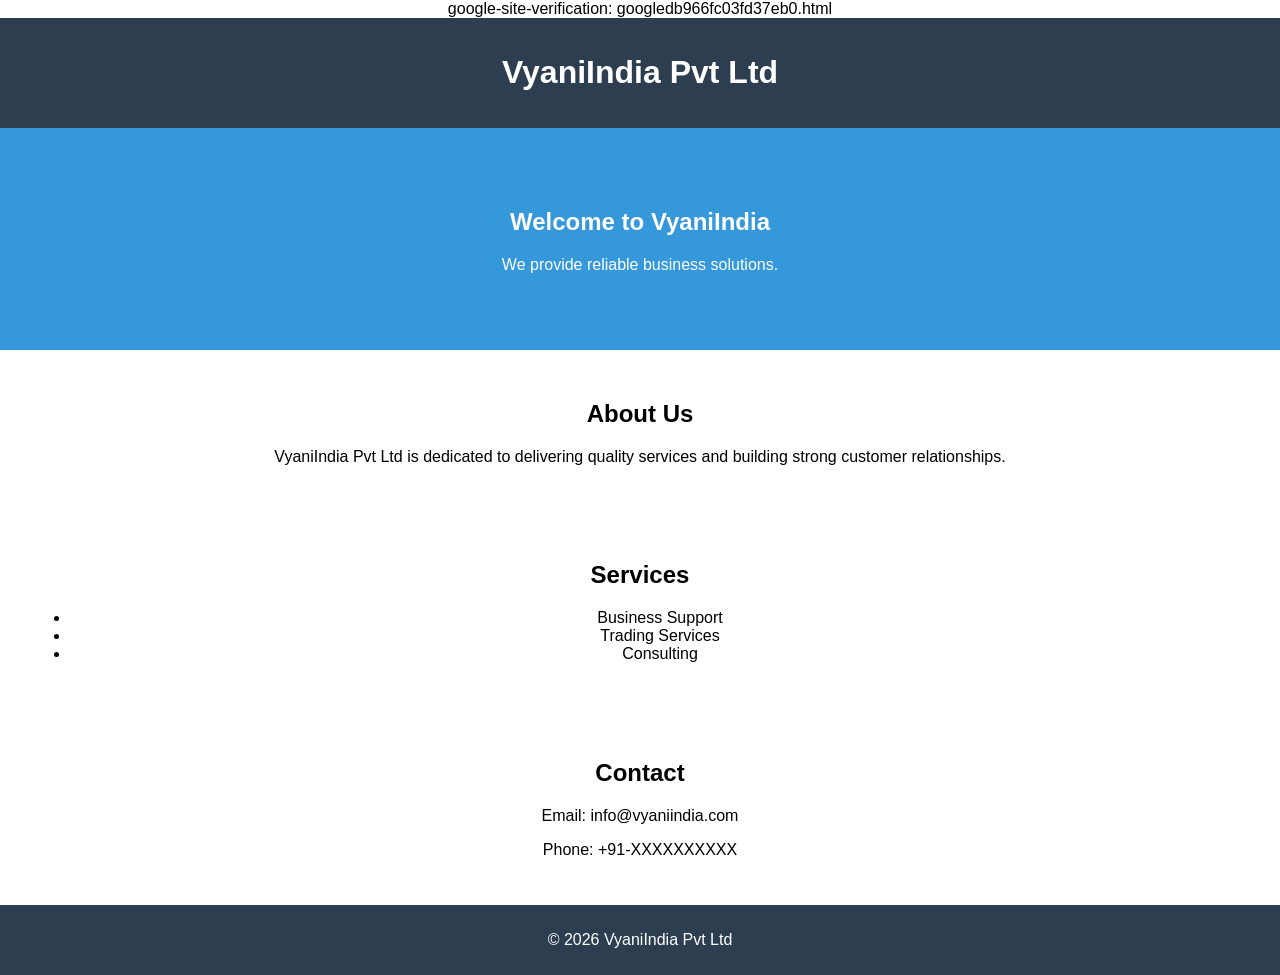
==== index.html @ 84f4bdb1 "Update index.html" ====
<!DOCTYPE html>
<html lang="en">
<head>google-site-verification: googledb966fc03fd37eb0.html
  <meta charset="UTF-8">
  <title>VyaniIndia Pvt Ltd</title>
  <meta name="viewport" content="width=device-width, initial-scale=1.0">
  <link rel="stylesheet" href="style.css">
<body>

<header>
  <h1>VyaniIndia Pvt Ltd</h1>
</header>

<section class="hero">
  <h2>Welcome to VyaniIndia</h2>
  <p>We provide reliable business solutions.</p>
</section>

<section>
  <h2>About Us</h2>
  <p>VyaniIndia Pvt Ltd is dedicated to delivering quality services and building strong customer relationships.</p>
</section>

<section>
  <h2>Services</h2>
  <ul>
    <li>Business Support</li>
    <li>Trading Services</li>
    <li>Consulting</li>
  </ul>
</section>

<section>
  <h2>Contact</h2>
  <p>Email: info@vyaniindia.com</p>
  <p>Phone: +91-XXXXXXXXXX</p>
</section>

<footer>
  <p>© 2026 VyaniIndia Pvt Ltd</p>
</footer>

</body>
</html>
---- style.css ----
body {
  font-family: Arial, sans-serif;
  margin: 0;
  text-align: center;
}

header {
  background: #2c3e50;
  color: white;
  padding: 15px;
}

.hero {
  background: #3498db;
  color: white;
  padding: 60px 20px;
}

section {
  padding: 30px;
}

footer {
  background: #2c3e50;
  color: white;
  padding: 10px;
}
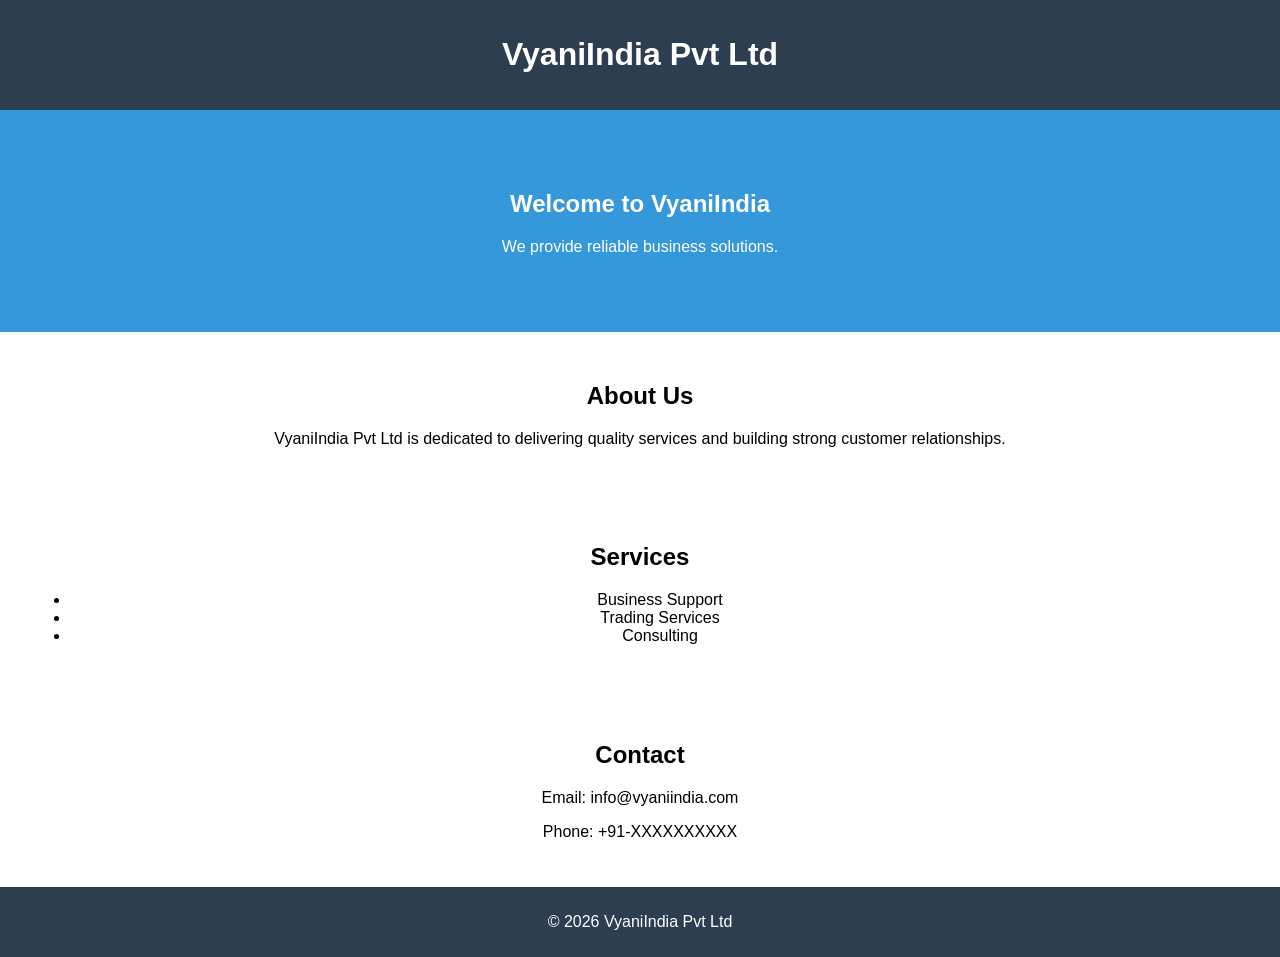
==== commit 9ccce266: "Update index.html" ====
--- a/index.html
+++ b/index.html
@@ -1,6 +1,6 @@
 <!DOCTYPE html>
 <html lang="en">
-<head>google-site-verification: googledb966fc03fd37eb0.html
+<head google-site-verification: googledb966fc03fd37eb0.html>
   <meta charset="UTF-8">
   <title>VyaniIndia Pvt Ltd</title>
   <meta name="viewport" content="width=device-width, initial-scale=1.0">
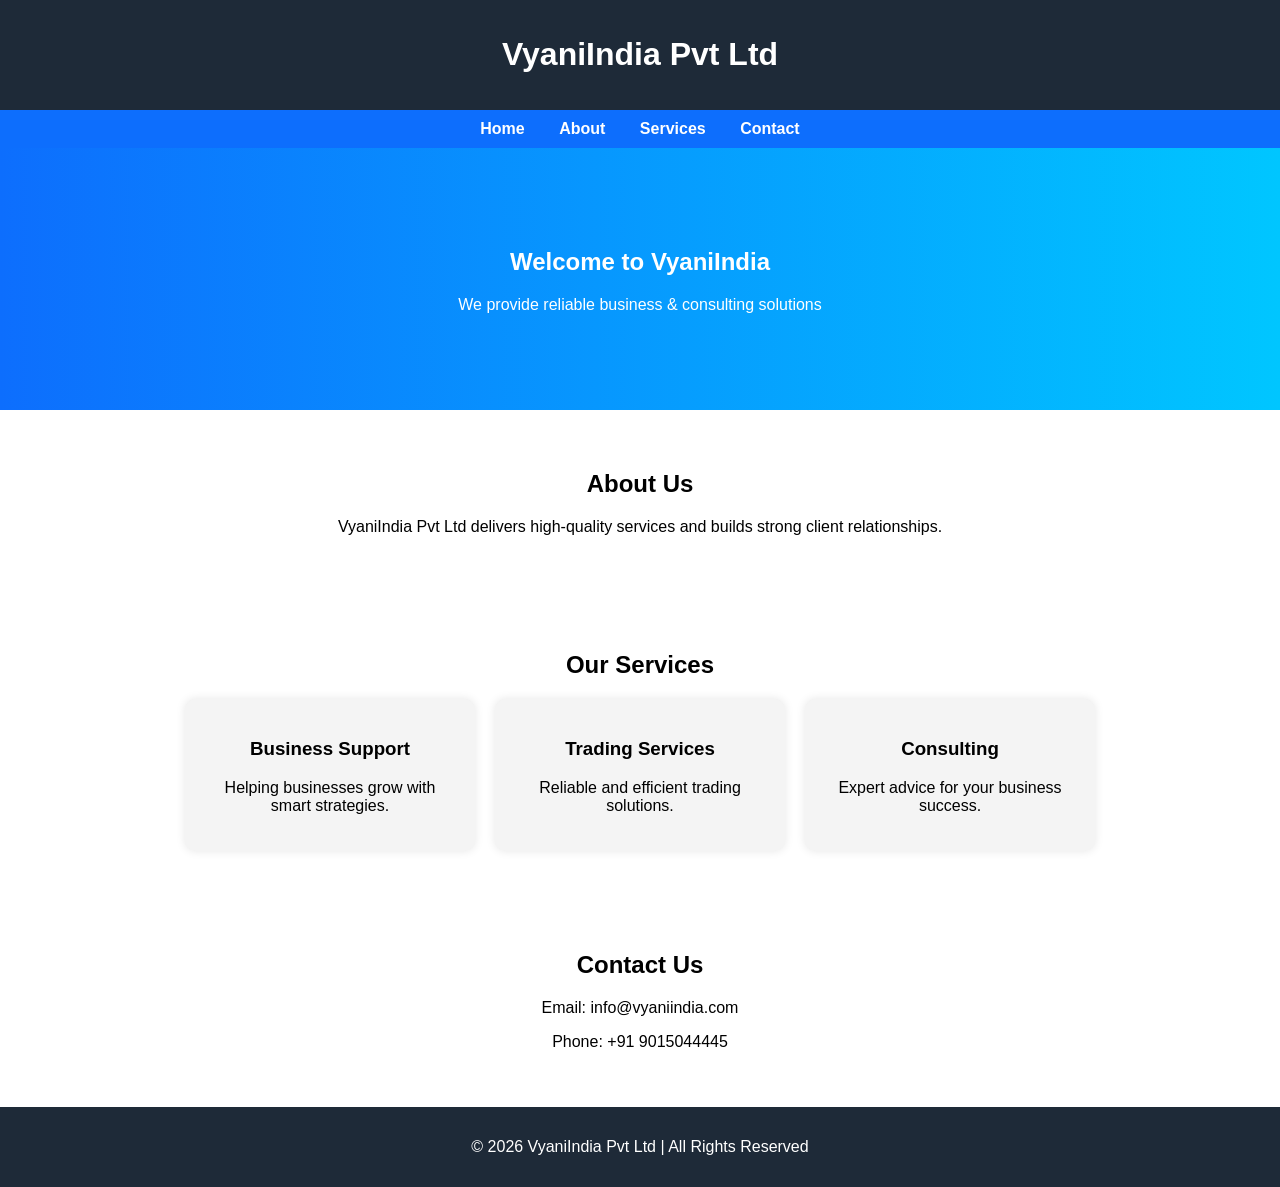
==== commit 852b7a23: "Update index.html" ====
--- a/index.html
+++ b/index.html
@@ -1,43 +1,112 @@
 <!DOCTYPE html>
 <html lang="en">
-<head google-site-verification: googledb966fc03fd37eb0.html>
+<head>
   <meta charset="UTF-8">
+  <meta name="viewport" content="width=device-width, initial-scale=1.0">
   <title>VyaniIndia Pvt Ltd</title>
-  <meta name="viewport" content="width=device-width, initial-scale=1.0">
-  <link rel="stylesheet" href="style.css">
+  <style>
+    body {
+      margin: 0;
+      font-family: Arial, sans-serif;
+    }
+    header {
+      background: #1e2a38;
+      color: white;
+      padding: 15px;
+      text-align: center;
+    }
+    nav {
+      background: #0d6efd;
+      padding: 10px;
+      text-align: center;
+    }
+    nav a {
+      color: white;
+      margin: 0 15px;
+      text-decoration: none;
+      font-weight: bold;
+    }
+    .hero {
+      background: linear-gradient(to right, #0d6efd, #00c6ff);
+      color: white;
+      text-align: center;
+      padding: 80px 20px;
+    }
+    .section {
+      padding: 40px;
+      text-align: center;
+    }
+    .services {
+      display: flex;
+      justify-content: center;
+      gap: 20px;
+      flex-wrap: wrap;
+    }
+    .card {
+      background: #f4f4f4;
+      padding: 20px;
+      border-radius: 10px;
+      width: 250px;
+      box-shadow: 0 0 10px rgba(0,0,0,0.1);
+    }
+    footer {
+      background: #1e2a38;
+      color: white;
+      text-align: center;
+      padding: 15px;
+    }
+  </style>
+</head>
+
 <body>
 
 <header>
   <h1>VyaniIndia Pvt Ltd</h1>
 </header>
 
+<nav>
+  <a href="#">Home</a>
+  <a href="#about">About</a>
+  <a href="#services">Services</a>
+  <a href="#contact">Contact</a>
+</nav>
+
 <section class="hero">
   <h2>Welcome to VyaniIndia</h2>
-  <p>We provide reliable business solutions.</p>
+  <p>We provide reliable business & consulting solutions</p>
 </section>
 
-<section>
+<section id="about" class="section">
   <h2>About Us</h2>
-  <p>VyaniIndia Pvt Ltd is dedicated to delivering quality services and building strong customer relationships.</p>
+  <p>VyaniIndia Pvt Ltd delivers high-quality services and builds strong client relationships.</p>
 </section>
 
-<section>
-  <h2>Services</h2>
-  <ul>
-    <li>Business Support</li>
-    <li>Trading Services</li>
-    <li>Consulting</li>
-  </ul>
+<section id="services" class="section">
+  <h2>Our Services</h2>
+  <div class="services">
+    <div class="card">
+      <h3>Business Support</h3>
+      <p>Helping businesses grow with smart strategies.</p>
+    </div>
+    <div class="card">
+      <h3>Trading Services</h3>
+      <p>Reliable and efficient trading solutions.</p>
+    </div>
+    <div class="card">
+      <h3>Consulting</h3>
+      <p>Expert advice for your business success.</p>
+    </div>
+  </div>
 </section>
 
-<section>
-  <h2>Contact</h2>
+<section id="contact" class="section">
+  <h2>Contact Us</h2>
   <p>Email: info@vyaniindia.com</p>
-  <p>Phone: +91-XXXXXXXXXX</p>
+  <p>Phone: +91 9015044445</p>
 </section>
 
 <footer>
-  <p>© 2026 VyaniIndia Pvt Ltd</p>
+  <p>© 2026 VyaniIndia Pvt Ltd | All Rights Reserved</p>
 </footer>
 
 </body>
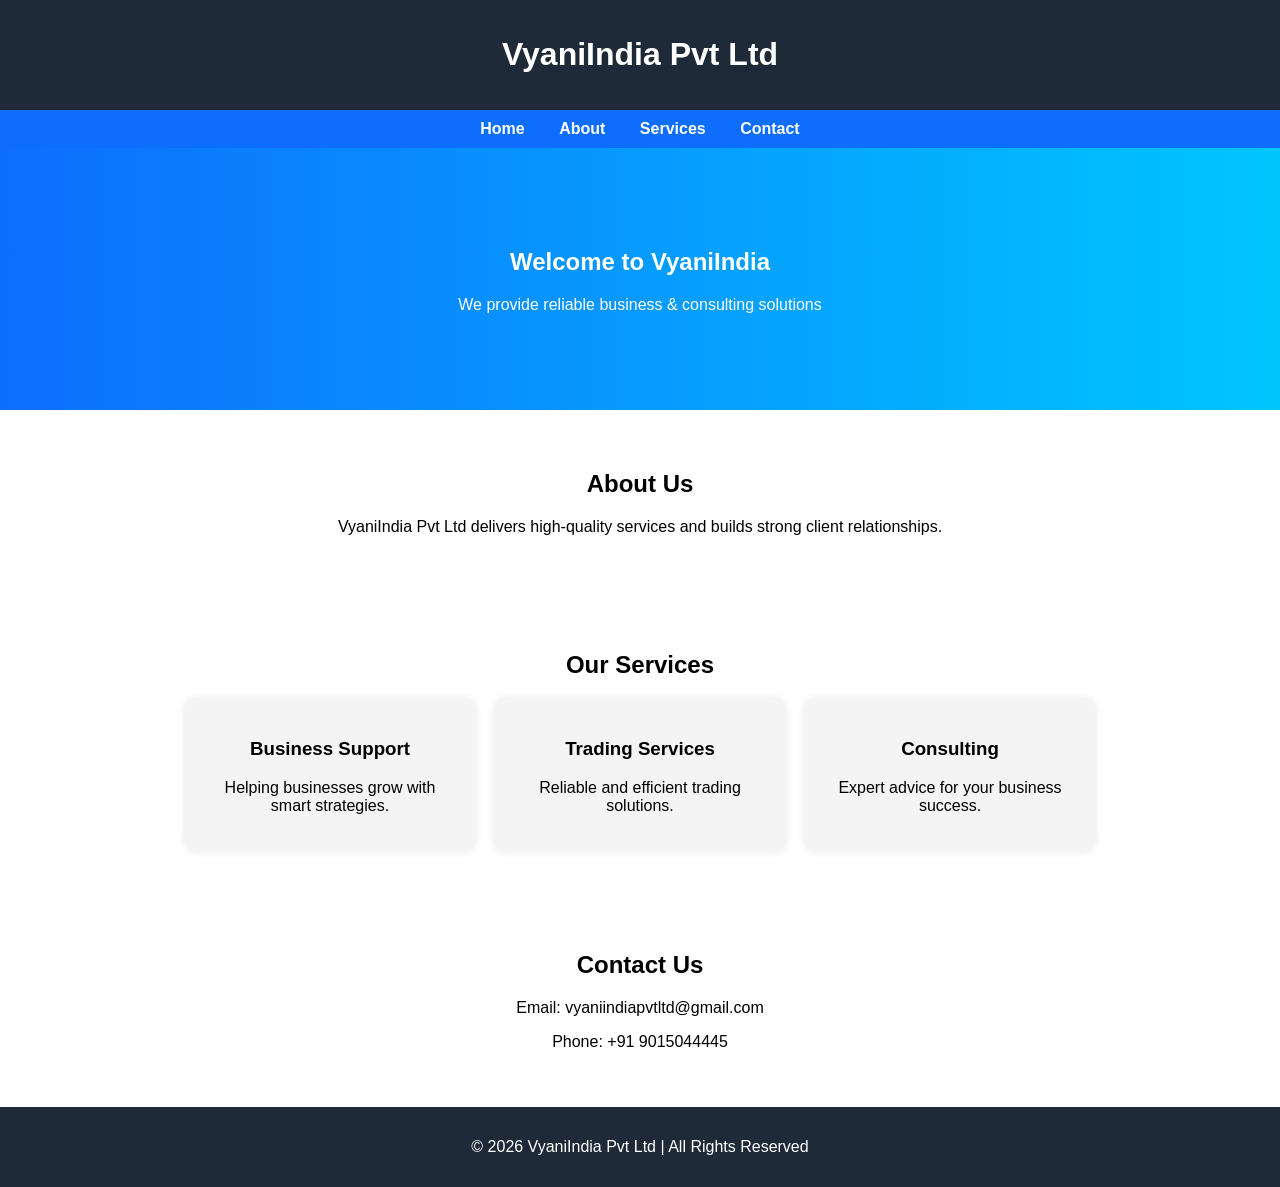
==== commit e2afc3f0: "Update index.html" ====
--- a/index.html
+++ b/index.html
@@ -101,7 +101,7 @@
 
 <section id="contact" class="section">
   <h2>Contact Us</h2>
-  <p>Email: info@vyaniindia.com</p>
+  <p>Email: vyaniindiapvtltd@gmail.com</p>
   <p>Phone: +91 9015044445</p>
 </section>
 
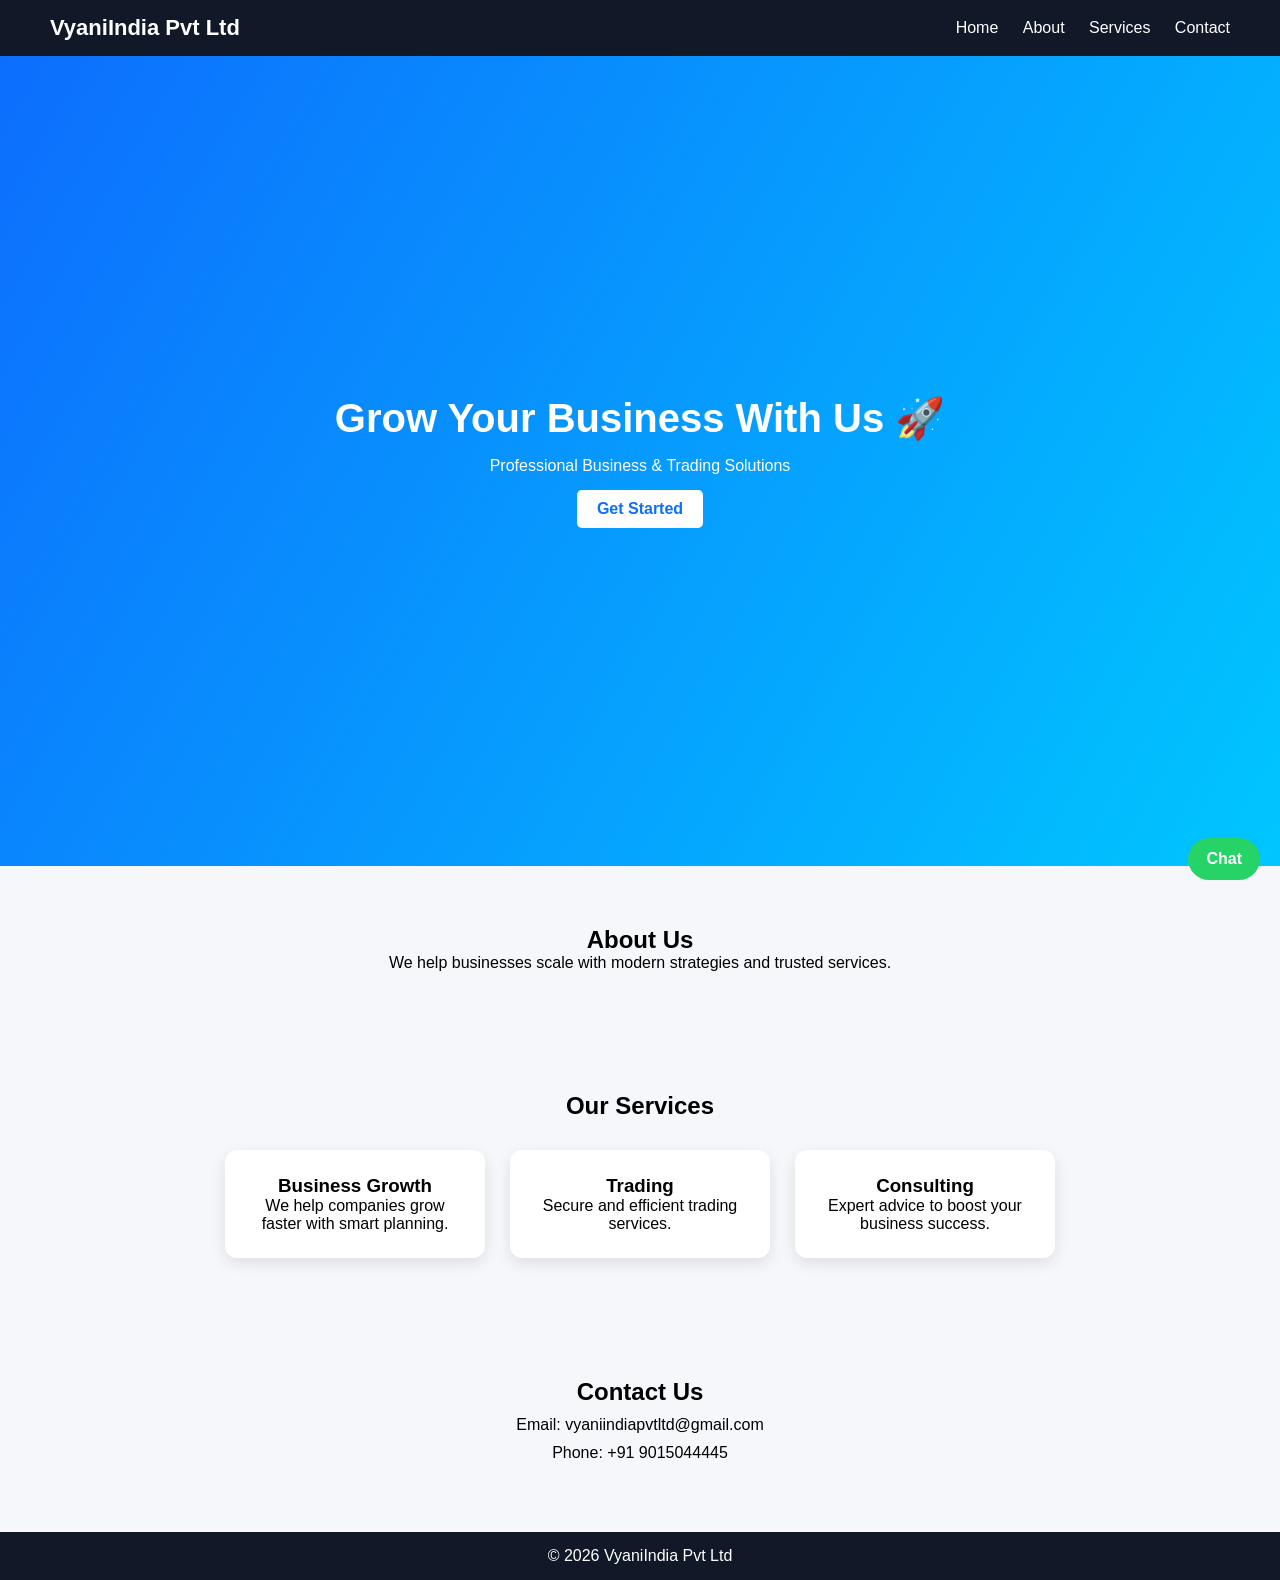
==== commit 397ce137: "Update index.html" ====
--- a/index.html
+++ b/index.html
@@ -1,113 +1,190 @@
 <!DOCTYPE html>
 <html lang="en">
 <head>
-  <meta charset="UTF-8">
-  <meta name="viewport" content="width=device-width, initial-scale=1.0">
-  <title>VyaniIndia Pvt Ltd</title>
-  <style>
-    body {
-      margin: 0;
-      font-family: Arial, sans-serif;
-    }
-    header {
-      background: #1e2a38;
-      color: white;
-      padding: 15px;
-      text-align: center;
-    }
-    nav {
-      background: #0d6efd;
-      padding: 10px;
-      text-align: center;
-    }
-    nav a {
-      color: white;
-      margin: 0 15px;
-      text-decoration: none;
-      font-weight: bold;
-    }
-    .hero {
-      background: linear-gradient(to right, #0d6efd, #00c6ff);
-      color: white;
-      text-align: center;
-      padding: 80px 20px;
-    }
-    .section {
-      padding: 40px;
-      text-align: center;
-    }
-    .services {
-      display: flex;
-      justify-content: center;
-      gap: 20px;
-      flex-wrap: wrap;
-    }
-    .card {
-      background: #f4f4f4;
-      padding: 20px;
-      border-radius: 10px;
-      width: 250px;
-      box-shadow: 0 0 10px rgba(0,0,0,0.1);
-    }
-    footer {
-      background: #1e2a38;
-      color: white;
-      text-align: center;
-      padding: 15px;
-    }
-  </style>
+<meta charset="UTF-8">
+<meta name="viewport" content="width=device-width, initial-scale=1.0">
+<title>VyaniIndia Pvt Ltd</title>
+
+<style>
+* {
+  margin: 0;
+  padding: 0;
+  box-sizing: border-box;
+  font-family: 'Segoe UI', sans-serif;
+}
+
+body {
+  background: #f5f7fa;
+}
+
+/* Header */
+header {
+  background: #111827;
+  color: white;
+  padding: 15px 50px;
+  display: flex;
+  justify-content: space-between;
+  align-items: center;
+}
+
+header h1 {
+  font-size: 22px;
+}
+
+/* Nav */
+nav a {
+  color: white;
+  margin-left: 20px;
+  text-decoration: none;
+  transition: 0.3s;
+}
+nav a:hover {
+  color: #00c6ff;
+}
+
+/* Hero */
+.hero {
+  height: 90vh;
+  background: linear-gradient(120deg, #0d6efd, #00c6ff);
+  display: flex;
+  justify-content: center;
+  align-items: center;
+  text-align: center;
+  color: white;
+  flex-direction: column;
+}
+
+.hero h2 {
+  font-size: 40px;
+}
+.hero p {
+  margin: 15px 0;
+}
+
+.btn {
+  padding: 10px 20px;
+  background: white;
+  color: #0d6efd;
+  border-radius: 5px;
+  text-decoration: none;
+  font-weight: bold;
+  transition: 0.3s;
+}
+.btn:hover {
+  background: black;
+  color: white;
+}
+
+/* Section */
+.section {
+  padding: 60px 20px;
+  text-align: center;
+}
+
+/* Services */
+.services {
+  display: flex;
+  justify-content: center;
+  gap: 25px;
+  flex-wrap: wrap;
+  margin-top: 30px;
+}
+
+.card {
+  background: white;
+  padding: 25px;
+  width: 260px;
+  border-radius: 12px;
+  box-shadow: 0 5px 15px rgba(0,0,0,0.1);
+  transition: 0.3s;
+}
+.card:hover {
+  transform: translateY(-10px);
+}
+
+/* Contact */
+.contact p {
+  margin: 10px 0;
+}
+
+/* Footer */
+footer {
+  background: #111827;
+  color: white;
+  padding: 15px;
+  text-align: center;
+}
+
+/* WhatsApp Button */
+.whatsapp {
+  position: fixed;
+  bottom: 20px;
+  right: 20px;
+  background: #25D366;
+  color: white;
+  padding: 12px 18px;
+  border-radius: 50px;
+  text-decoration: none;
+  font-weight: bold;
+}
+</style>
 </head>
 
 <body>
 
 <header>
   <h1>VyaniIndia Pvt Ltd</h1>
+  <nav>
+    <a href="#">Home</a>
+    <a href="#about">About</a>
+    <a href="#services">Services</a>
+    <a href="#contact">Contact</a>
+  </nav>
 </header>
 
-<nav>
-  <a href="#">Home</a>
-  <a href="#about">About</a>
-  <a href="#services">Services</a>
-  <a href="#contact">Contact</a>
-</nav>
-
 <section class="hero">
-  <h2>Welcome to VyaniIndia</h2>
-  <p>We provide reliable business & consulting solutions</p>
+  <h2>Grow Your Business With Us 🚀</h2>
+  <p>Professional Business & Trading Solutions</p>
+  <a href="#contact" class="btn">Get Started</a>
 </section>
 
 <section id="about" class="section">
   <h2>About Us</h2>
-  <p>VyaniIndia Pvt Ltd delivers high-quality services and builds strong client relationships.</p>
+  <p>We help businesses scale with modern strategies and trusted services.</p>
 </section>
 
 <section id="services" class="section">
   <h2>Our Services</h2>
   <div class="services">
     <div class="card">
-      <h3>Business Support</h3>
-      <p>Helping businesses grow with smart strategies.</p>
+      <h3>Business Growth</h3>
+      <p>We help companies grow faster with smart planning.</p>
     </div>
     <div class="card">
-      <h3>Trading Services</h3>
-      <p>Reliable and efficient trading solutions.</p>
+      <h3>Trading</h3>
+      <p>Secure and efficient trading services.</p>
     </div>
     <div class="card">
       <h3>Consulting</h3>
-      <p>Expert advice for your business success.</p>
+      <p>Expert advice to boost your business success.</p>
     </div>
   </div>
 </section>
 
-<section id="contact" class="section">
+<section id="contact" class="section contact">
   <h2>Contact Us</h2>
   <p>Email: vyaniindiapvtltd@gmail.com</p>
   <p>Phone: +91 9015044445</p>
 </section>
 
 <footer>
-  <p>© 2026 VyaniIndia Pvt Ltd | All Rights Reserved</p>
+  <p>© 2026 VyaniIndia Pvt Ltd</p>
 </footer>
+
+<!-- WhatsApp -->
+<a class="whatsapp" href="https://wa.me/919015044445" target="_blank">
+  Chat
+</a>
 
 </body>
 </html>
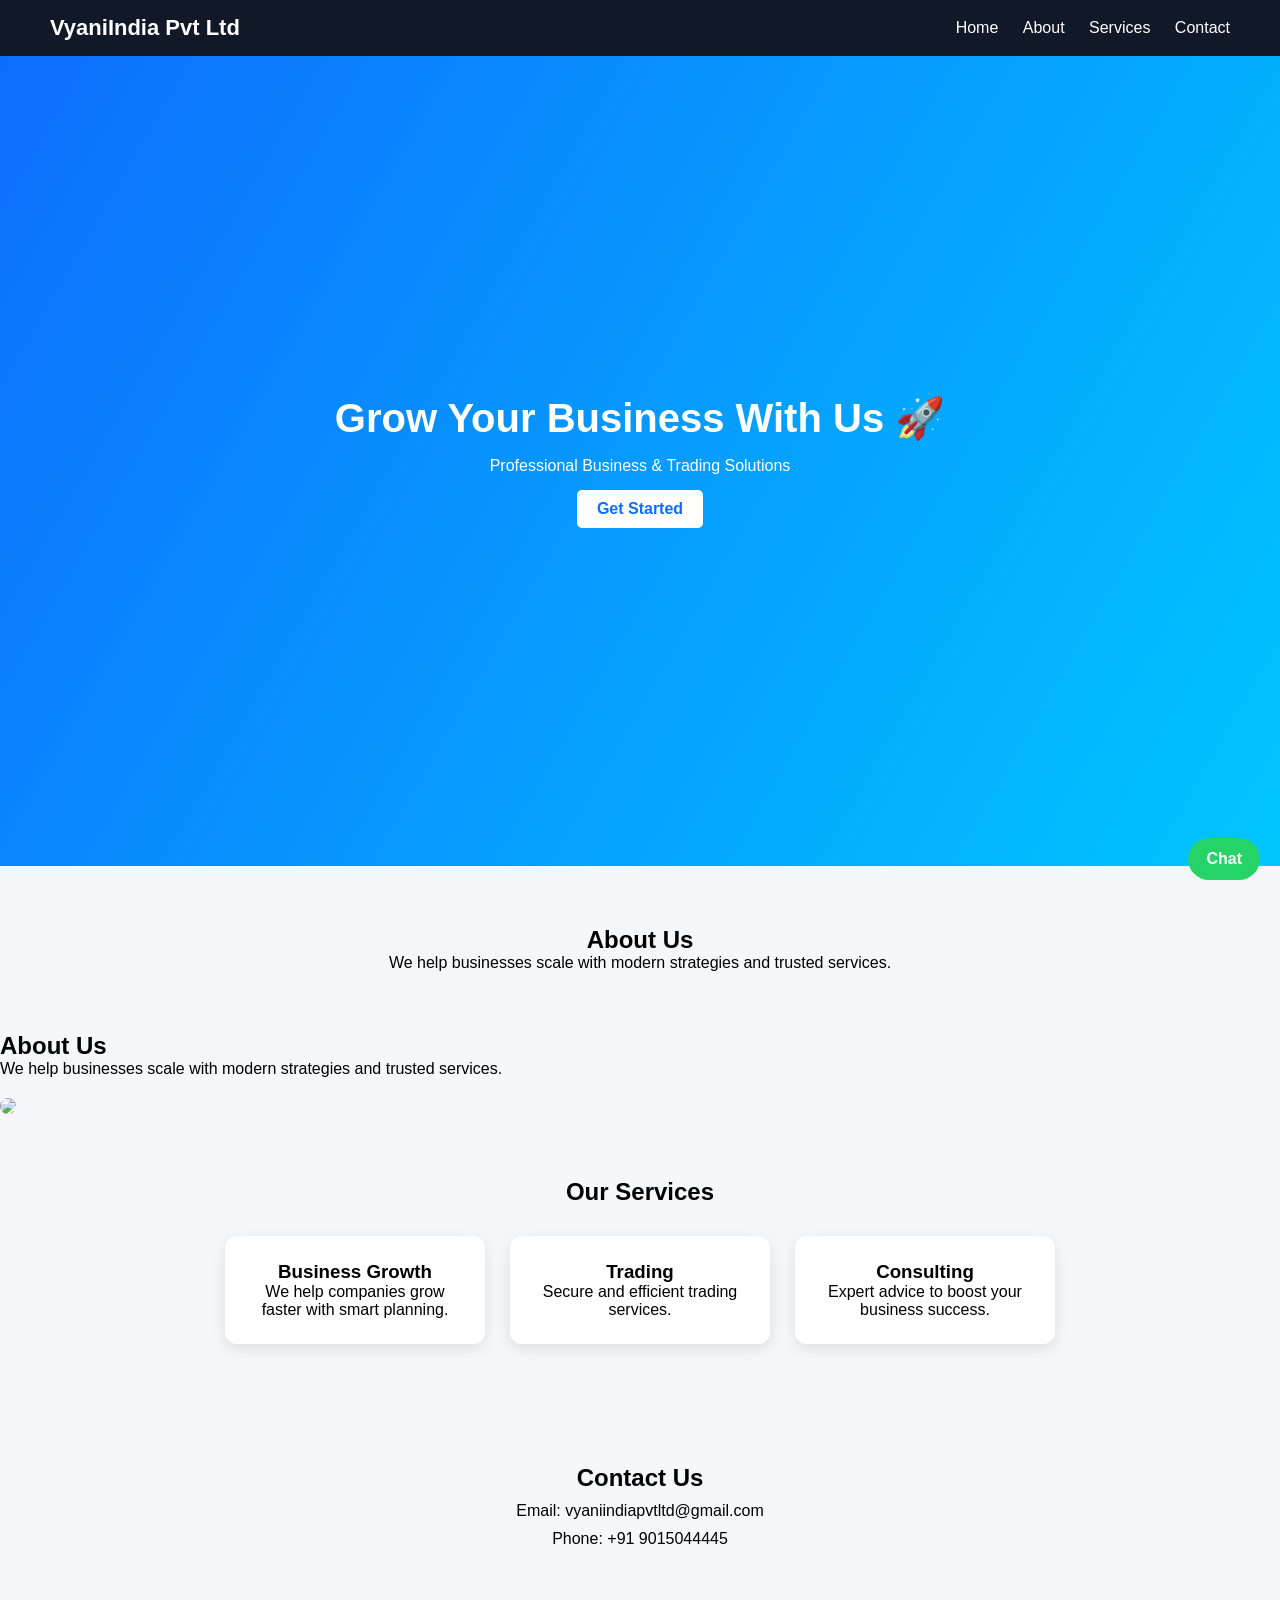
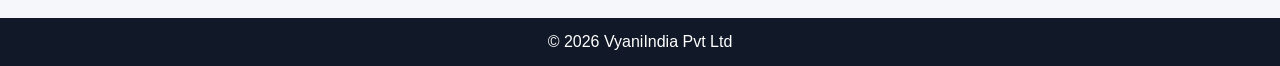
==== commit 89a7c40b: "Update index.html" ====
--- a/index.html
+++ b/index.html
@@ -152,7 +152,11 @@
   <h2>About Us</h2>
   <p>We help businesses scale with modern strategies and trusted services.</p>
 </section>
+ <h2>About Us</h2>
+  <p>We help businesses scale with modern strategies and trusted services.</p>
 
+  <img src="my ofc.jpg alt="view ofc.jpg" width="150" style="border-radius:50%; margin-top:20px;">
+</section>
 <section id="services" class="section">
   <h2>Our Services</h2>
   <div class="services">
